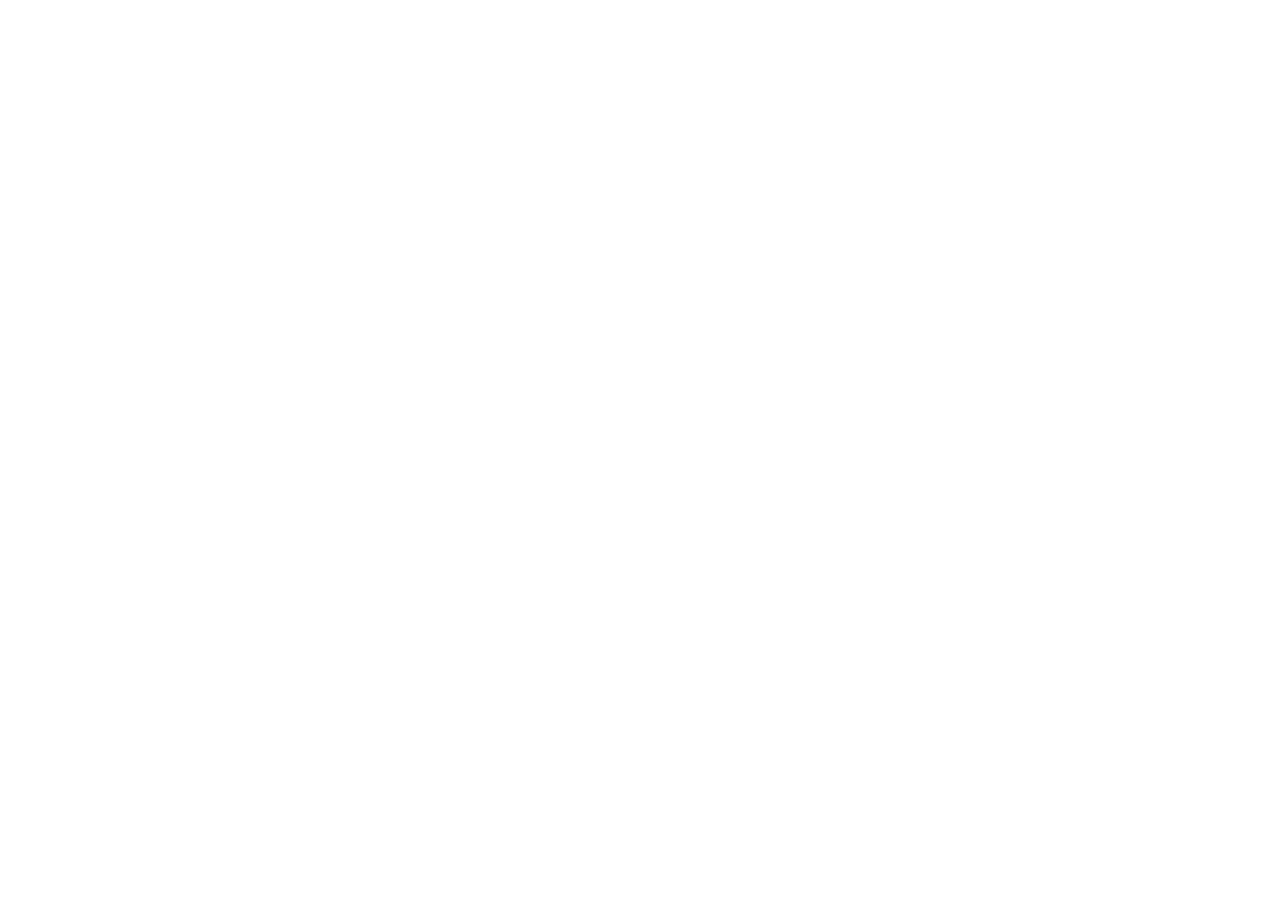
==== index.html @ 5bd35759 "Meu primeiro commit" ====
<!DOCTYPE html>
<html lang="en">
<head>
    <meta charset="UTF-8">
    <meta http-equiv="X-UA-Compatible" content="IE=edge">
    <meta name="viewport" content="width=device-width, initial-scale=1.0">
    <title>Document</title>
</head>
<body>
    
</body>
</html>
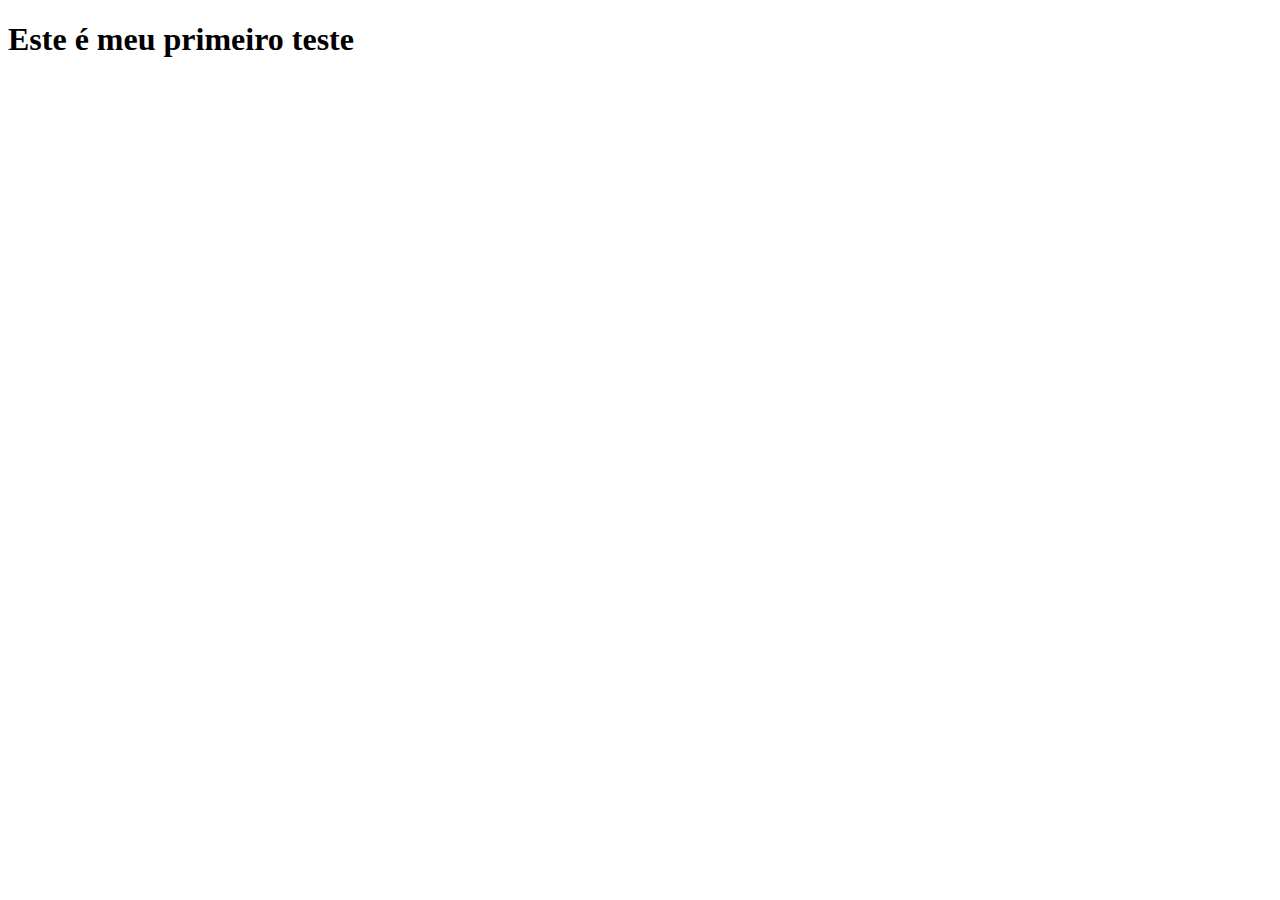
==== commit 65c49408: "Incluindo umm texto titulo" ====
--- a/index.html
+++ b/index.html
@@ -7,6 +7,6 @@
     <title>Document</title>
 </head>
 <body>
-    
+    <h1>Este é meu primeiro teste</h1>
 </body>
 </html>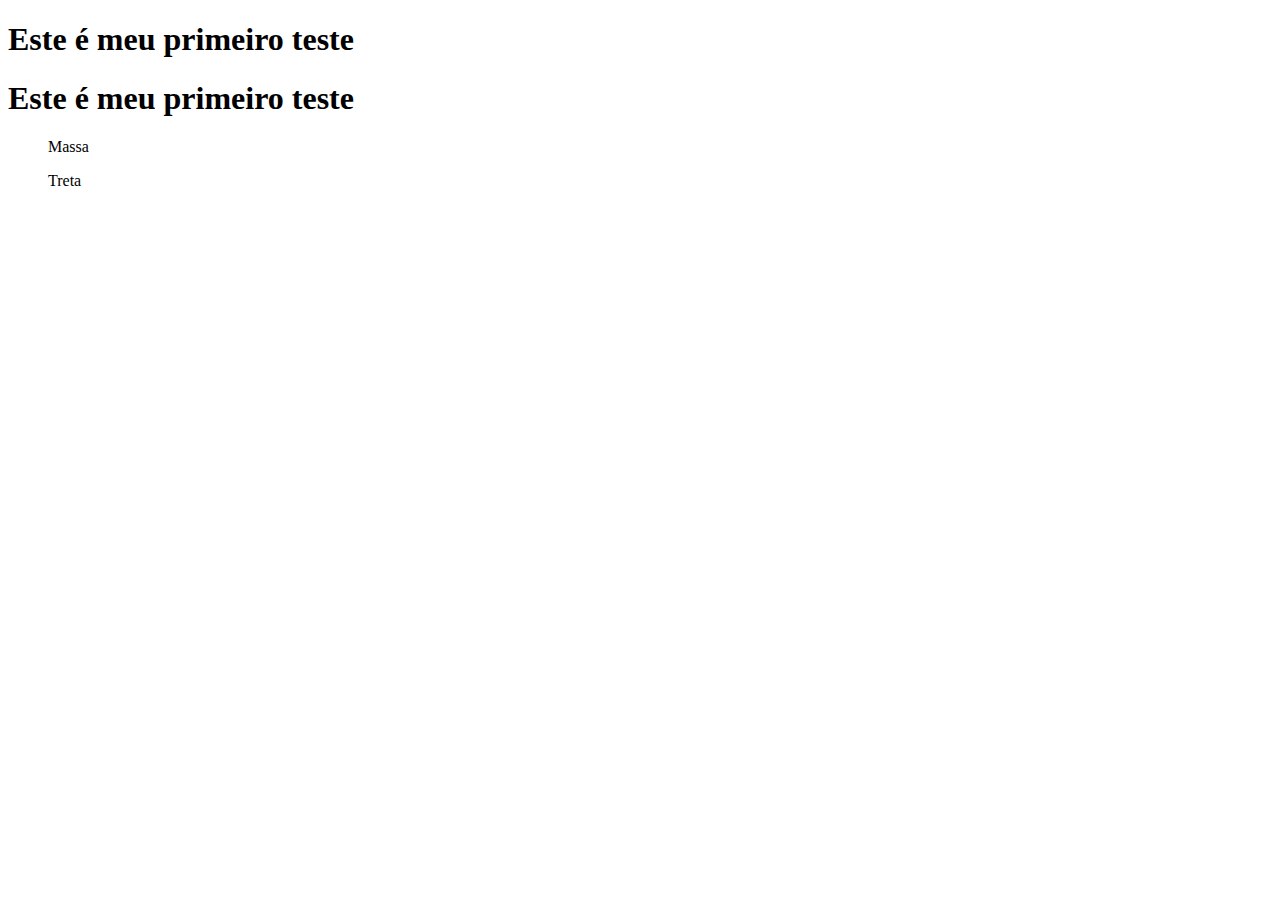
==== commit e3a101a4: "Update README.md" ====
--- a/index.html
+++ b/index.html
@@ -1,12 +1,24 @@
 <!DOCTYPE html>
 <html lang="en">
+
 <head>
     <meta charset="UTF-8">
     <meta http-equiv="X-UA-Compatible" content="IE=edge">
     <meta name="viewport" content="width=device-width, initial-scale=1.0">
     <title>Document</title>
 </head>
+
 <body>
     <h1>Este é meu primeiro teste</h1>
+    <h1>Este é meu primeiro teste</h1>
+    <section>
+        <li>
+            <ul>Massa</ul>
+            <ul>Treta</ul>
+
+        </li>
+    </section>
+
 </body>
+
 </html>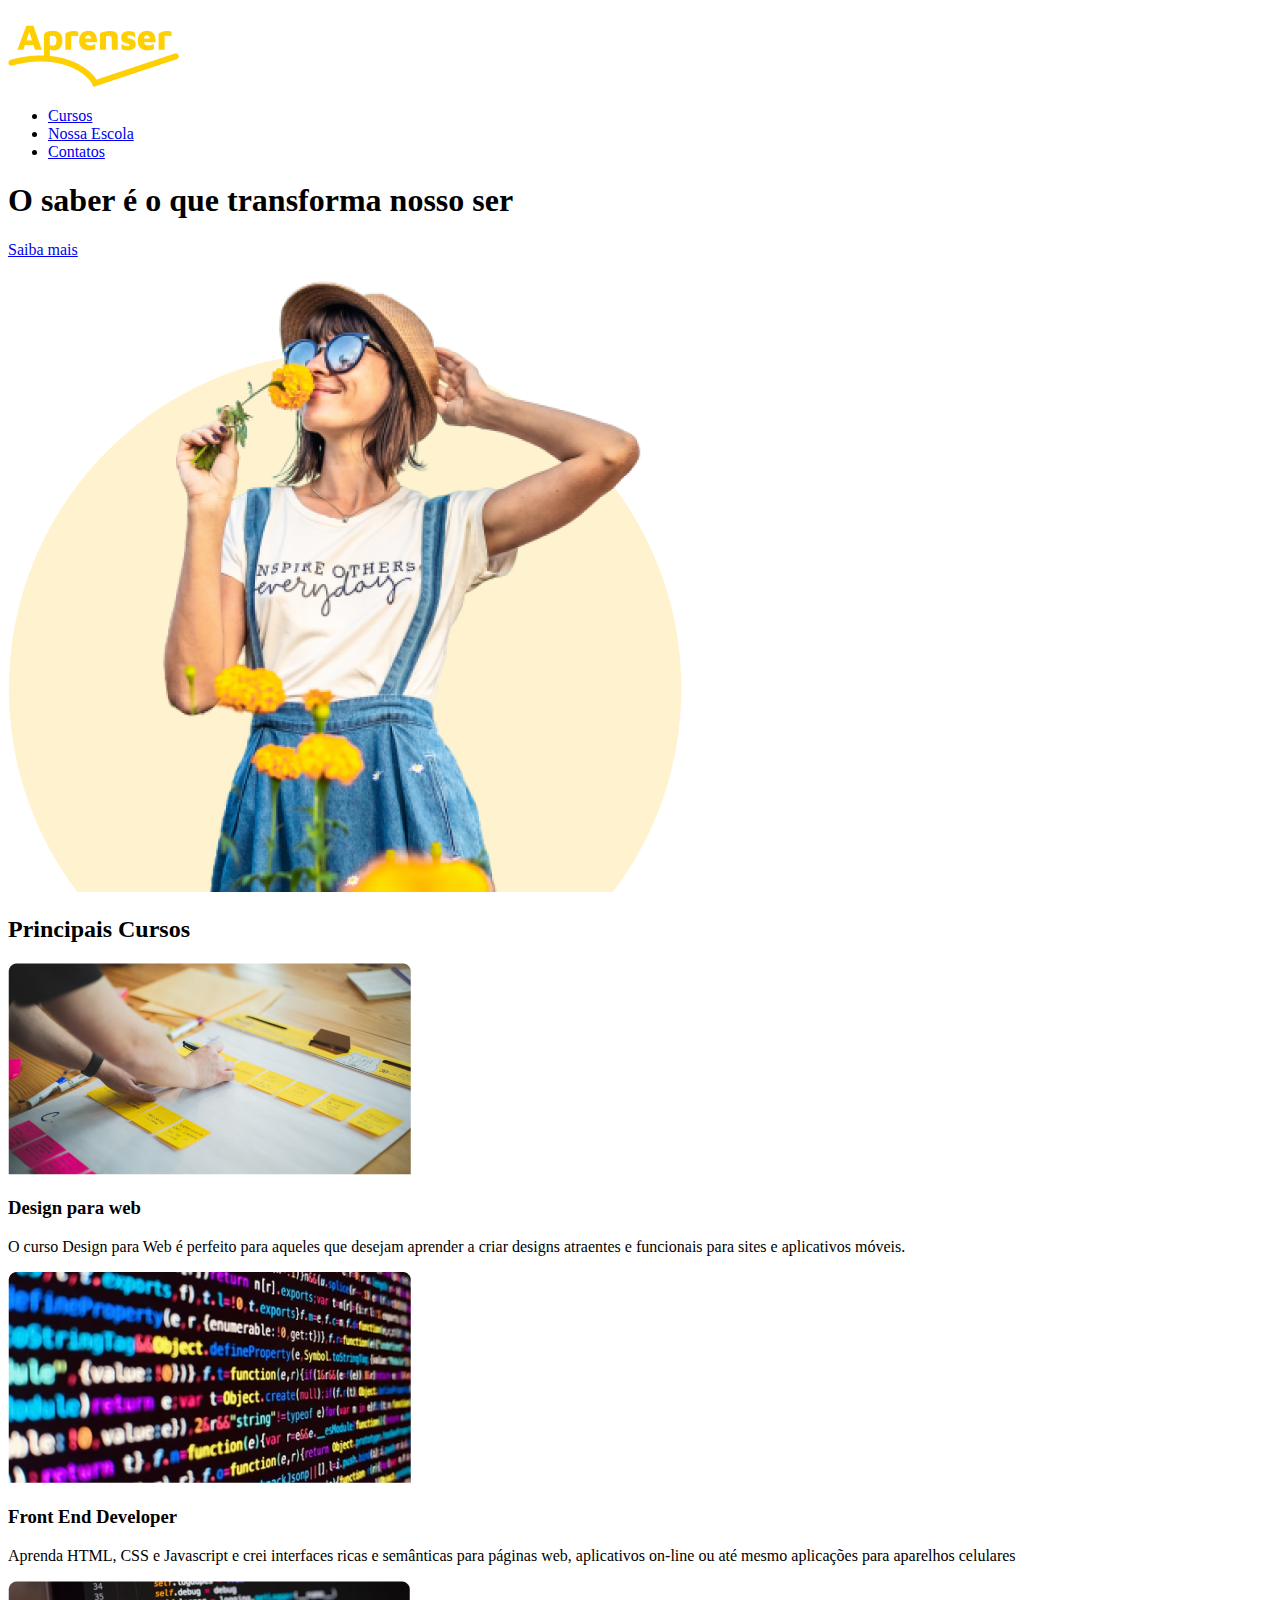
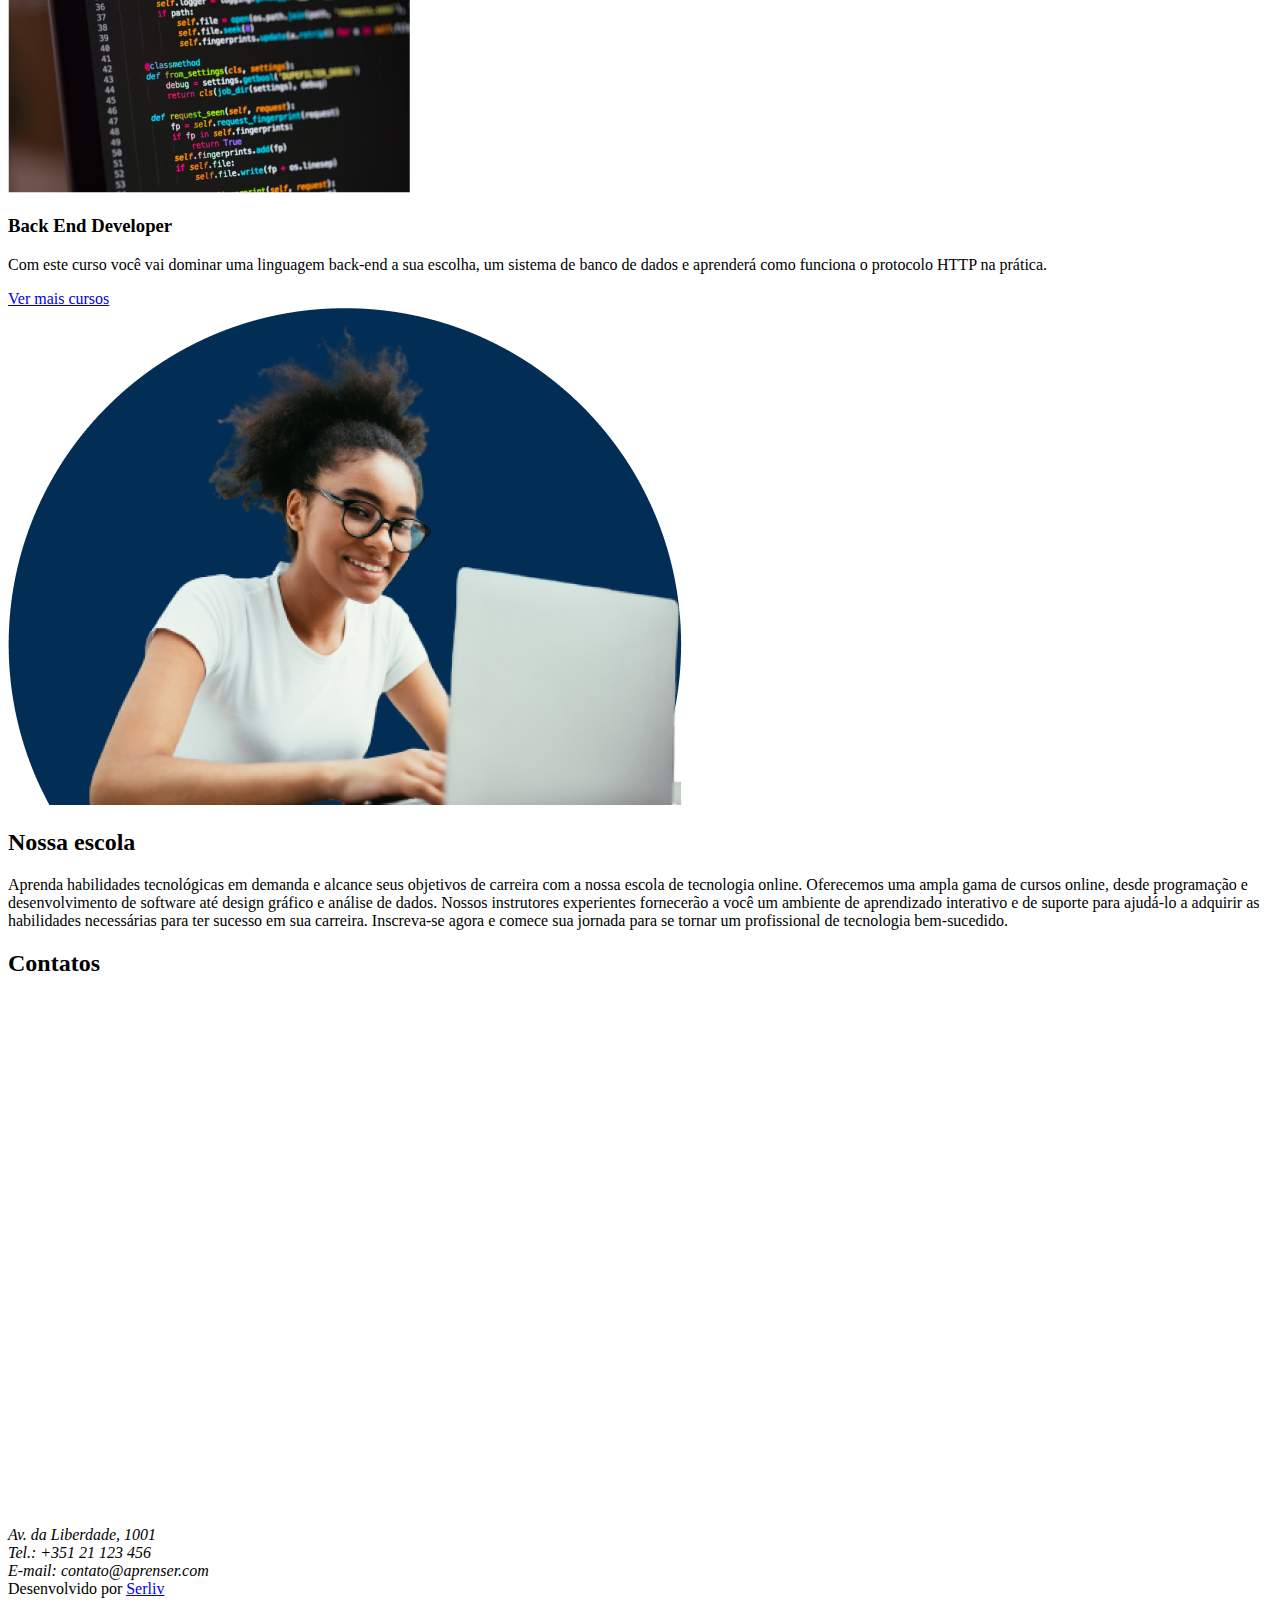
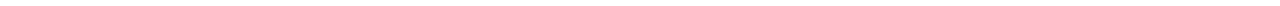
==== commit 0a2e2c19: "Refatoramento de Código" ====
--- a/index.html
+++ b/index.html
@@ -3,22 +3,116 @@
 
 <head>
     <meta charset="UTF-8">
-    <meta http-equiv="X-UA-Compatible" content="IE=edge">
-    <meta name="viewport" content="width=device-width, initial-scale=1.0">
-    <title>Document</title>
+
+    <title>Projeto Aprenser</title>
+
+    <link rel="preconnect" href="https://fonts.googleapis.com">
+    <link rel="preconnect" href="https://fonts.gstatic.com" crossorigin>
+    <link href="https://fonts.googleapis.com/css2?family=Inter:wght@400;600&display=swap" rel="stylesheet">
+    <link rel="stylesheet" href="css/normalize.css">
+
+    <link rel="stylesheet" href="css/estilo.css">
+
 </head>
 
 <body>
-    <h1>Este é meu primeiro teste</h1>
-    <h1>Este é meu primeiro teste</h1>
-    <section>
-        <li>
-            <ul>Massa</ul>
-            <ul>Treta</ul>
+    <div class="wrapperContainer wrapperContainer-dark wrapperContainer-fixed">
+        <header class="header container">
+            <img src="imagens/logoAprenser.png" alt="Aprenser">
 
-        </li>
-    </section>
+            <nav class="header_nav">
+                <ul>
+                    <li><a href="#cursos">Cursos</a></li>
+                    <li><a href="#escola">Nossa Escola</a></li>
+                    <li><a href="#contatos">Contatos</a></li>
+                </ul>
+            </nav>
+        </header>
+    </div>
 
+    <div class="wrapperContainer wrapperContainer-hero">
+        <section class="container heroBanner">
+            <div class="header_content">
+                <h1 class="hero_title">O saber é o que transforma nosso <span class="upper">ser</span> </h1>
+                <a href="#" class="btn">Saiba mais</a>
+            </div>
+            <img src="imagens/HeroImage.png" alt="Mulher segurando flores">
+        </section>
+    </div>
+
+    <div class="wrapperContainer wrapperContainer-light wrapperContainer-padded" id="cursos">
+        <section class="cursos container">
+            <h2 class="section_title">Principais Cursos</h2>
+            <div class="cursosContainer">
+                <article class="curso_card">
+                    <img src="imagens/curso-design.png" alt="Curso design">
+                    <div class="cursos_card_content">
+                        <h3>Design para web</h3>
+                        <p>O curso Design para Web é perfeito para aqueles que desejam aprender a criar designs
+                            atraentes e funcionais para sites e aplicativos móveis.</p>
+                    </div>
+                </article>
+
+                <article class="curso_card">
+                    <img src="imagens/curso-design-1.png" alt="Curso Front-end">
+                    <div class="cursos_card_content">
+                        <h3>Front End Developer</h3>
+                        <p>Aprenda HTML, CSS e Javascript e crei interfaces ricas e semânticas para páginas web,
+                            aplicativos on-line ou até mesmo aplicações para aparelhos celulares</p>
+                    </div>
+                </article>
+
+                <article class="curso_card">
+                    <img src="imagens/curso-design-2.png" alt="Curso Back-end">
+                    <div class="cursos_card_content">
+                        <h3>Back End Developer</h3>
+                        <p>Com este curso você vai dominar uma linguagem back-end a sua escolha, um sistema de banco de
+                            dados e aprenderá como funciona o protocolo HTTP na prática.</p>
+                    </div>
+
+
+                </article>
+            </div>
+            <a href="#" class="btn section_btn">Ver mais cursos</a>
+        </section>
+    </div>
+
+    <div class="wrapperContainer wrapperContainer-dark2 wrapperContainer-padded" id="escola">
+        <section class="container escola">
+            <img src="imagens/nossa-escola.png" alt="Mulher jovem feliz">
+            <div class="escola_content">
+                <h2 class="escola_title">Nossa escola</h2>
+                <p>Aprenda habilidades tecnológicas em demanda e alcance seus objetivos de carreira com a nossa escola
+                    de
+                    tecnologia online. Oferecemos uma ampla gama de cursos online, desde programação e desenvolvimento
+                    de
+                    software até design gráfico e análise de dados. Nossos instrutores experientes fornecerão a você um
+                    ambiente de aprendizado interativo e de suporte para ajudá-lo a adquirir as habilidades necessárias
+                    para
+                    ter sucesso em sua carreira. Inscreva-se agora e comece sua jornada para se tornar um profissional
+                    de
+                    tecnologia bem-sucedido.</p>
+            </div>
+        </section>
+    </div>
+
+    <div class="wrapperContainer wrapperContainer-light wrapperContainer-padded" id="contatos">
+        <section class="container">
+            <h2 class="section_title">Contatos</h2>
+
+            <iframe
+                src="https://www.google.com/maps/embed?pb=!1m18!1m12!1m3!1d876.9248899785563!2d-52.81970437079146!3d-28.45847179890542!2m3!1f0!2f0!3f0!3m2!1i1024!2i768!4f13.1!3m3!1m2!1s0x94fd493b24699437%3A0xdb26ce86faa682a9!2sAv.%20Dr.%20Waldomiro%20Graeff%2C%201233%20-%20Centro%2C%20N%C3%A3o-Me-Toque%20-%20RS%2C%2099470-000%2C%20Brasil!5e0!3m2!1spt-PT!2spt!4v1680682208842!5m2!1spt-PT!2spt"
+                width="100%" height="525" style="border:0;" allowfullscreen="" loading="lazy"
+                referrerpolicy="no-referrer-when-downgrade"></iframe>
+            <address class="contatos_address">Av. da Liberdade, 1001<br>
+                Tel.: +351 21 123 456<br>
+                E-mail: contato@aprenser.com</address>
+        </section>
+    </div>
+
+    <div class="wrapperContainer wrapperContainer-dark">
+        <footer class="footer">Desenvolvido por <a href="https://serliv.com">Serliv</a> </footer>
+    </div>
 </body>
 
 </html>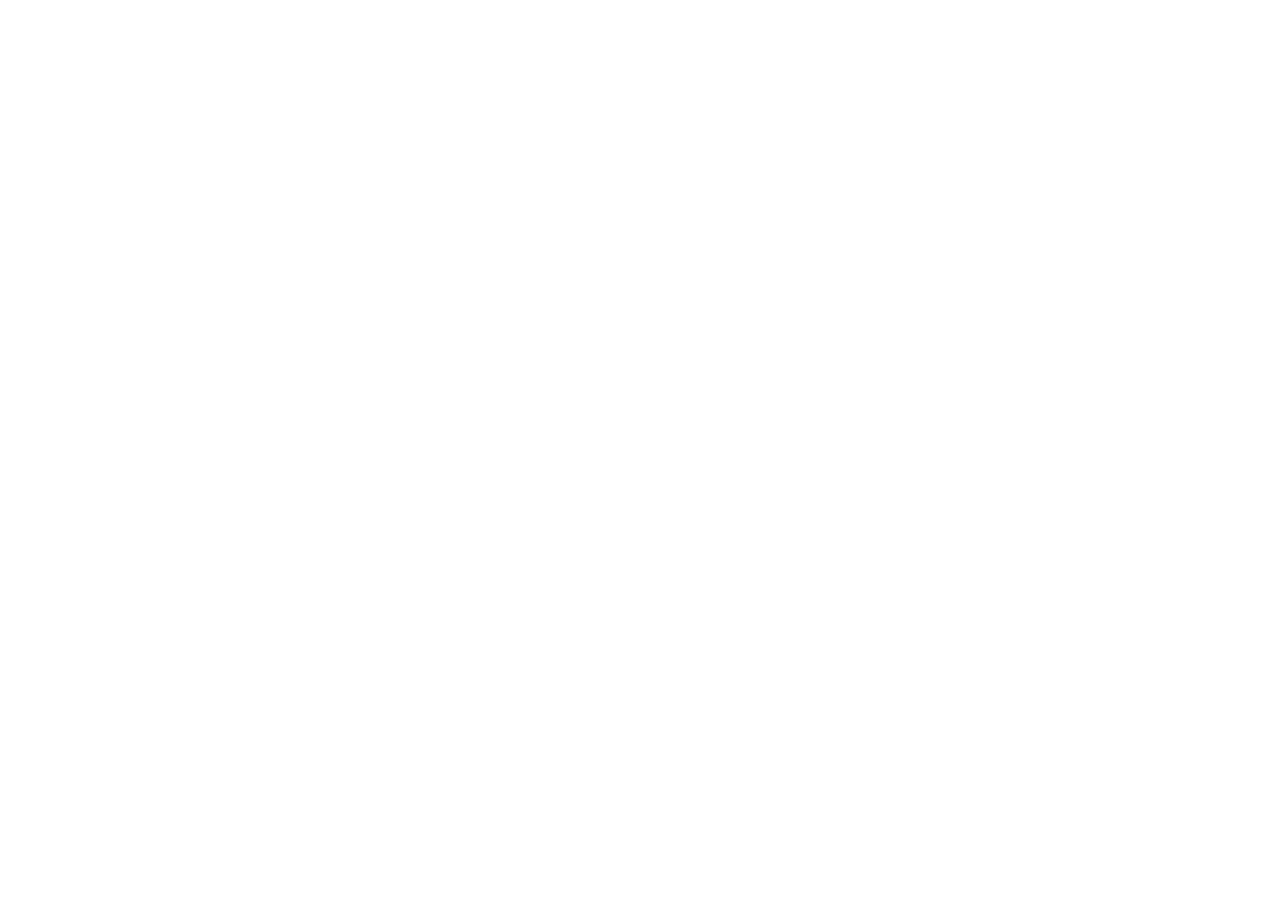
==== commit 346f203d: "Merge branch 'main' of github.com:arthurmarianoneto/Aprenser into main" ====
--- a/index.html
+++ b/index.html
@@ -16,103 +16,7 @@
 </head>
 
 <body>
-    <div class="wrapperContainer wrapperContainer-dark wrapperContainer-fixed">
-        <header class="header container">
-            <img src="imagens/logoAprenser.png" alt="Aprenser">
-
-            <nav class="header_nav">
-                <ul>
-                    <li><a href="#cursos">Cursos</a></li>
-                    <li><a href="#escola">Nossa Escola</a></li>
-                    <li><a href="#contatos">Contatos</a></li>
-                </ul>
-            </nav>
-        </header>
-    </div>
-
-    <div class="wrapperContainer wrapperContainer-hero">
-        <section class="container heroBanner">
-            <div class="header_content">
-                <h1 class="hero_title">O saber é o que transforma nosso <span class="upper">ser</span> </h1>
-                <a href="#" class="btn">Saiba mais</a>
-            </div>
-            <img src="imagens/HeroImage.png" alt="Mulher segurando flores">
-        </section>
-    </div>
-
-    <div class="wrapperContainer wrapperContainer-light wrapperContainer-padded" id="cursos">
-        <section class="cursos container">
-            <h2 class="section_title">Principais Cursos</h2>
-            <div class="cursosContainer">
-                <article class="curso_card">
-                    <img src="imagens/curso-design.png" alt="Curso design">
-                    <div class="cursos_card_content">
-                        <h3>Design para web</h3>
-                        <p>O curso Design para Web é perfeito para aqueles que desejam aprender a criar designs
-                            atraentes e funcionais para sites e aplicativos móveis.</p>
-                    </div>
-                </article>
-
-                <article class="curso_card">
-                    <img src="imagens/curso-design-1.png" alt="Curso Front-end">
-                    <div class="cursos_card_content">
-                        <h3>Front End Developer</h3>
-                        <p>Aprenda HTML, CSS e Javascript e crei interfaces ricas e semânticas para páginas web,
-                            aplicativos on-line ou até mesmo aplicações para aparelhos celulares</p>
-                    </div>
-                </article>
-
-                <article class="curso_card">
-                    <img src="imagens/curso-design-2.png" alt="Curso Back-end">
-                    <div class="cursos_card_content">
-                        <h3>Back End Developer</h3>
-                        <p>Com este curso você vai dominar uma linguagem back-end a sua escolha, um sistema de banco de
-                            dados e aprenderá como funciona o protocolo HTTP na prática.</p>
-                    </div>
-
-
-                </article>
-            </div>
-            <a href="#" class="btn section_btn">Ver mais cursos</a>
-        </section>
-    </div>
-
-    <div class="wrapperContainer wrapperContainer-dark2 wrapperContainer-padded" id="escola">
-        <section class="container escola">
-            <img src="imagens/nossa-escola.png" alt="Mulher jovem feliz">
-            <div class="escola_content">
-                <h2 class="escola_title">Nossa escola</h2>
-                <p>Aprenda habilidades tecnológicas em demanda e alcance seus objetivos de carreira com a nossa escola
-                    de
-                    tecnologia online. Oferecemos uma ampla gama de cursos online, desde programação e desenvolvimento
-                    de
-                    software até design gráfico e análise de dados. Nossos instrutores experientes fornecerão a você um
-                    ambiente de aprendizado interativo e de suporte para ajudá-lo a adquirir as habilidades necessárias
-                    para
-                    ter sucesso em sua carreira. Inscreva-se agora e comece sua jornada para se tornar um profissional
-                    de
-                    tecnologia bem-sucedido.</p>
-            </div>
-        </section>
-    </div>
-
-    <div class="wrapperContainer wrapperContainer-light wrapperContainer-padded" id="contatos">
-        <section class="container">
-            <h2 class="section_title">Contatos</h2>
-
-            <iframe
-                src="https://www.google.com/maps/embed?pb=!1m18!1m12!1m3!1d876.9248899785563!2d-52.81970437079146!3d-28.45847179890542!2m3!1f0!2f0!3f0!3m2!1i1024!2i768!4f13.1!3m3!1m2!1s0x94fd493b24699437%3A0xdb26ce86faa682a9!2sAv.%20Dr.%20Waldomiro%20Graeff%2C%201233%20-%20Centro%2C%20N%C3%A3o-Me-Toque%20-%20RS%2C%2099470-000%2C%20Brasil!5e0!3m2!1spt-PT!2spt!4v1680682208842!5m2!1spt-PT!2spt"
-                width="100%" height="525" style="border:0;" allowfullscreen="" loading="lazy"
-                referrerpolicy="no-referrer-when-downgrade"></iframe>
-            <address class="contatos_address">Av. da Liberdade, 1001<br>
-                Tel.: +351 21 123 456<br>
-                E-mail: contato@aprenser.com</address>
-        </section>
-    </div>
-
-    <div class="wrapperContainer wrapperContainer-dark">
-        <footer class="footer">Desenvolvido por <a href="https://serliv.com">Serliv</a> </footer>
-    </div>
+    
 </body>
 
 </html>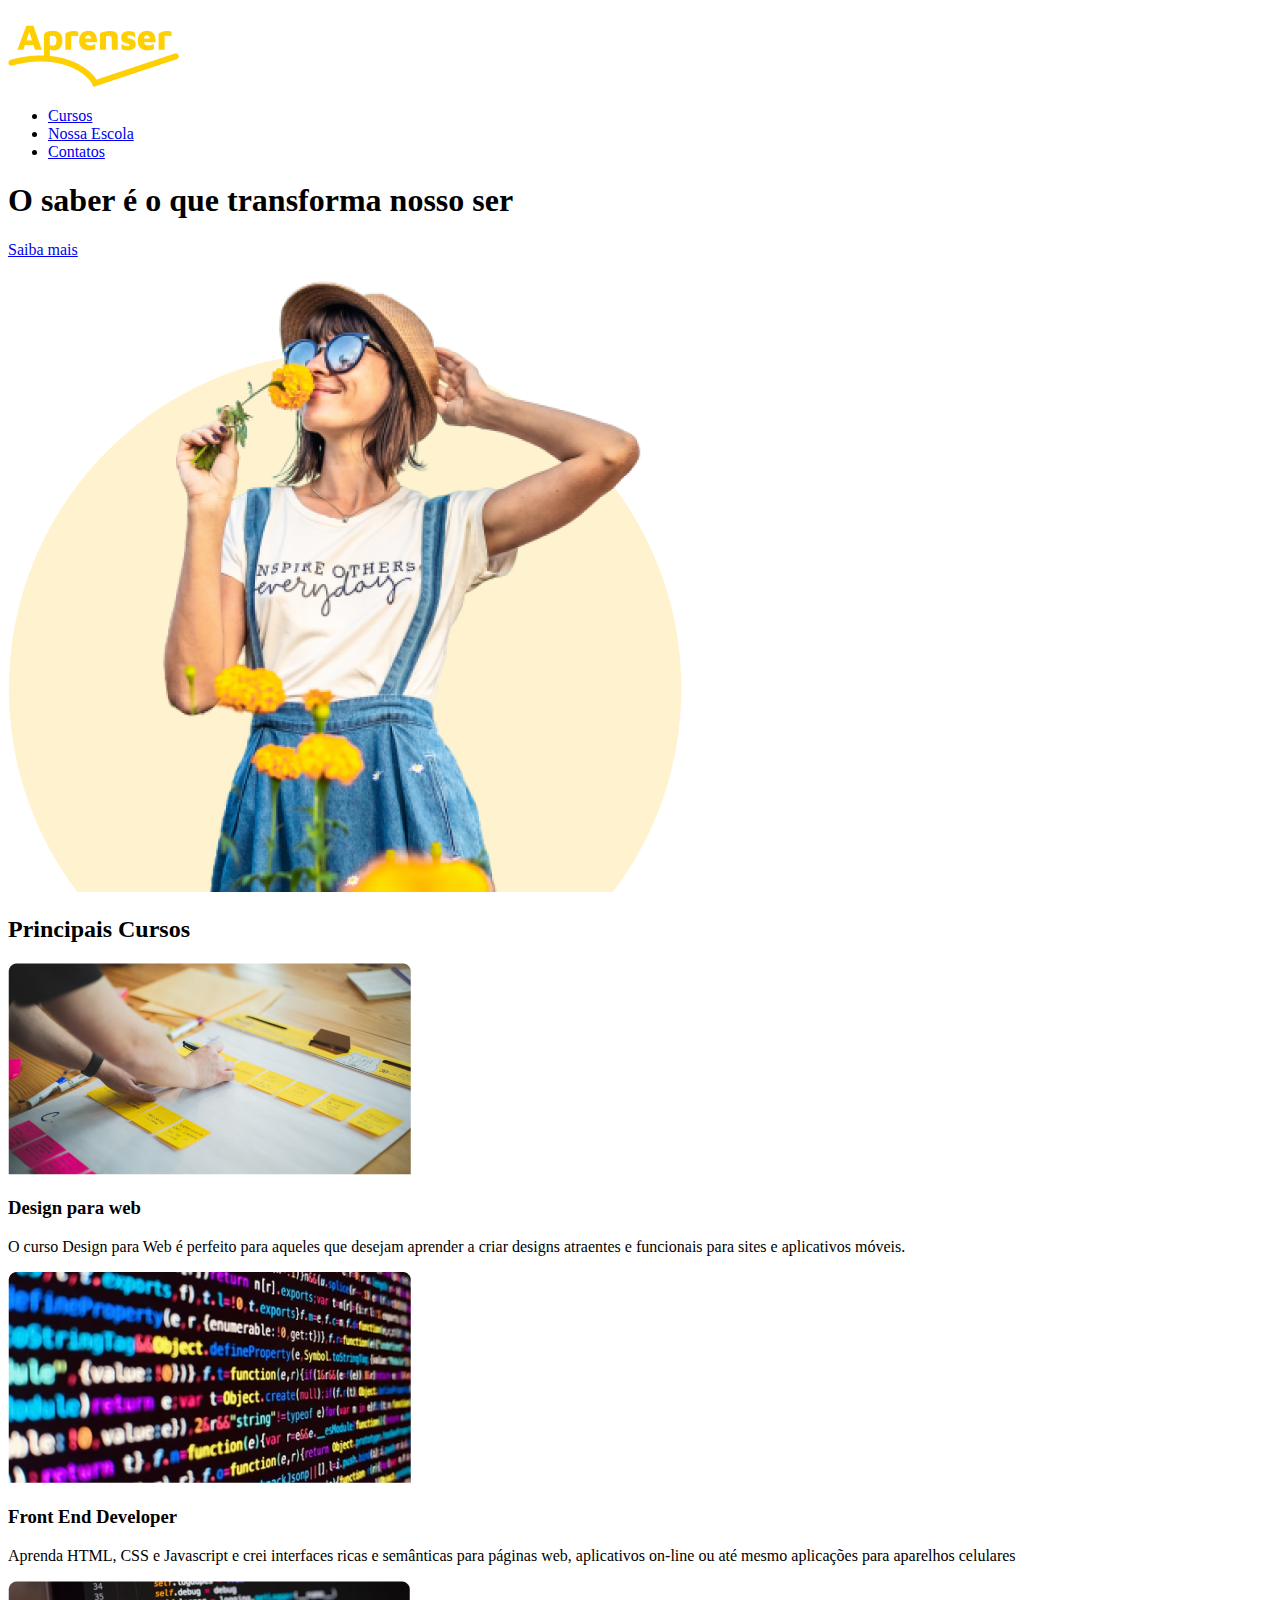
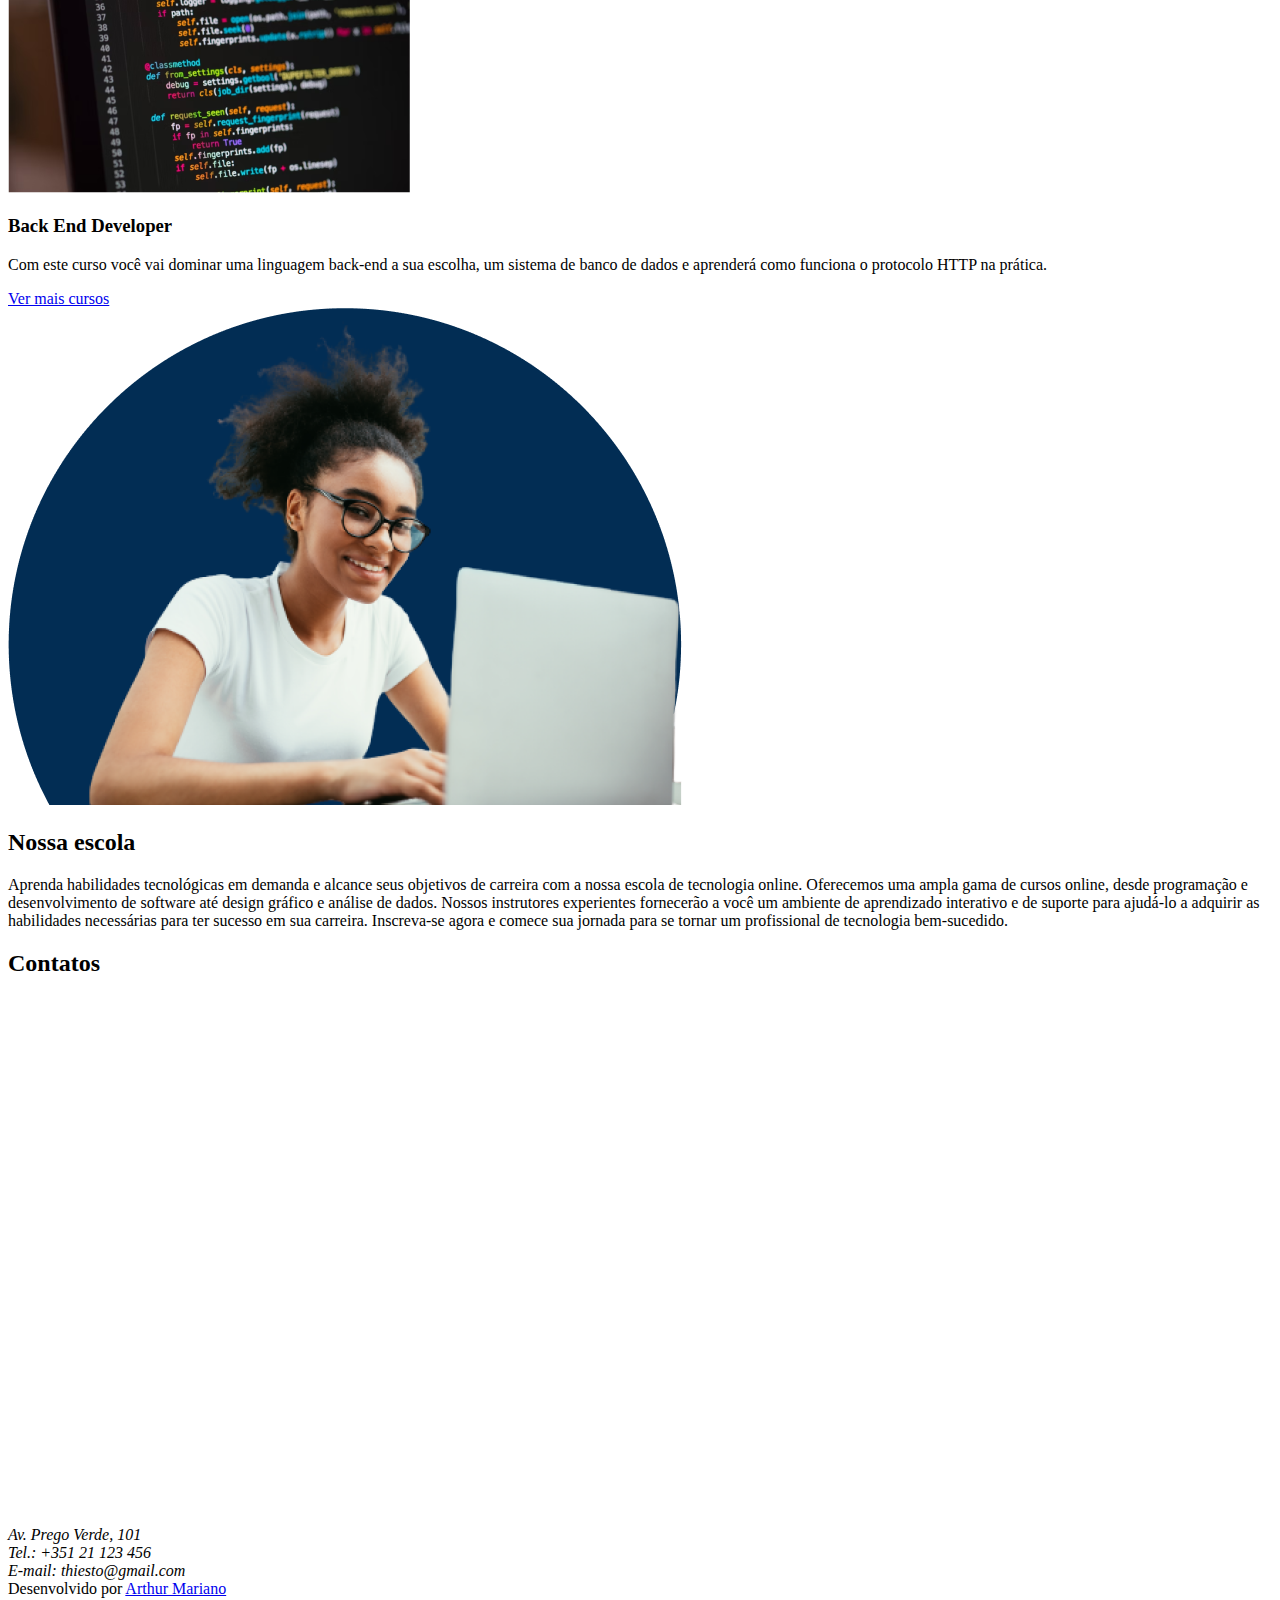
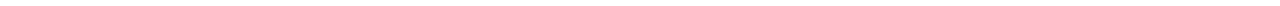
==== commit 61a6a7ff: "Assinando o projeto com dados pessoais" ====
--- a/index.html
+++ b/index.html
@@ -16,7 +16,103 @@
 </head>
 
 <body>
-    
+    <div class="wrapperContainer wrapperContainer-dark wrapperContainer-fixed">
+        <header class="header container">
+            <img src="imagens/logoAprenser.png" alt="Aprenser">
+
+            <nav class="header_nav">
+                <ul>
+                    <li><a href="#cursos">Cursos</a></li>
+                    <li><a href="#escola">Nossa Escola</a></li>
+                    <li><a href="#contatos">Contatos</a></li>
+                </ul>
+            </nav>
+        </header>
+    </div>
+
+    <div class="wrapperContainer wrapperContainer-hero">
+        <section class="container heroBanner">
+            <div class="header_content">
+                <h1 class="hero_title">O saber é o que transforma nosso <span class="upper">ser</span> </h1>
+                <a href="#" class="btn">Saiba mais</a>
+            </div>
+            <img src="imagens/HeroImage.png" alt="Mulher segurando flores">
+        </section>
+    </div>
+
+    <div class="wrapperContainer wrapperContainer-light wrapperContainer-padded" id="cursos">
+        <section class="cursos container">
+            <h2 class="section_title">Principais Cursos</h2>
+            <div class="cursosContainer">
+                <article class="curso_card">
+                    <img src="imagens/curso-design.png" alt="Curso design">
+                    <div class="cursos_card_content">
+                        <h3>Design para web</h3>
+                        <p>O curso Design para Web é perfeito para aqueles que desejam aprender a criar designs
+                            atraentes e funcionais para sites e aplicativos móveis.</p>
+                    </div>
+                </article>
+
+                <article class="curso_card">
+                    <img src="imagens/curso-design-1.png" alt="Curso Front-end">
+                    <div class="cursos_card_content">
+                        <h3>Front End Developer</h3>
+                        <p>Aprenda HTML, CSS e Javascript e crei interfaces ricas e semânticas para páginas web,
+                            aplicativos on-line ou até mesmo aplicações para aparelhos celulares</p>
+                    </div>
+                </article>
+
+                <article class="curso_card">
+                    <img src="imagens/curso-design-2.png" alt="Curso Back-end">
+                    <div class="cursos_card_content">
+                        <h3>Back End Developer</h3>
+                        <p>Com este curso você vai dominar uma linguagem back-end a sua escolha, um sistema de banco de
+                            dados e aprenderá como funciona o protocolo HTTP na prática.</p>
+                    </div>
+
+
+                </article>
+            </div>
+            <a href="#" class="btn section_btn">Ver mais cursos</a>
+        </section>
+    </div>
+
+    <div class="wrapperContainer wrapperContainer-dark2 wrapperContainer-padded" id="escola">
+        <section class="container escola">
+            <img src="imagens/nossa-escola.png" alt="Mulher jovem feliz">
+            <div class="escola_content">
+                <h2 class="escola_title">Nossa escola</h2>
+                <p>Aprenda habilidades tecnológicas em demanda e alcance seus objetivos de carreira com a nossa escola
+                    de
+                    tecnologia online. Oferecemos uma ampla gama de cursos online, desde programação e desenvolvimento
+                    de
+                    software até design gráfico e análise de dados. Nossos instrutores experientes fornecerão a você um
+                    ambiente de aprendizado interativo e de suporte para ajudá-lo a adquirir as habilidades necessárias
+                    para
+                    ter sucesso em sua carreira. Inscreva-se agora e comece sua jornada para se tornar um profissional
+                    de
+                    tecnologia bem-sucedido.</p>
+            </div>
+        </section>
+    </div>
+
+    <div class="wrapperContainer wrapperContainer-light wrapperContainer-padded" id="contatos">
+        <section class="container">
+            <h2 class="section_title">Contatos</h2>
+
+            <iframe
+                src="https://www.google.com/maps/embed?pb=!1m18!1m12!1m3!1d876.9248899785563!2d-52.81970437079146!3d-28.45847179890542!2m3!1f0!2f0!3f0!3m2!1i1024!2i768!4f13.1!3m3!1m2!1s0x94fd493b24699437%3A0xdb26ce86faa682a9!2sAv.%20Dr.%20Waldomiro%20Graeff%2C%201233%20-%20Centro%2C%20N%C3%A3o-Me-Toque%20-%20RS%2C%2099470-000%2C%20Brasil!5e0!3m2!1spt-PT!2spt!4v1680682208842!5m2!1spt-PT!2spt"
+                width="100%" height="525" style="border:0;" allowfullscreen="" loading="lazy"
+                referrerpolicy="no-referrer-when-downgrade"></iframe>
+            <address class="contatos_address">Av. Prego Verde, 101<br>
+                Tel.: +351 21 123 456<br>
+                E-mail: thiesto@gmail.com</address>
+        </section>
+    </div>
+
+    <div class="wrapperContainer wrapperContainer-dark">
+        <footer class="footer">Desenvolvido por <a href="https://serliv.com">Arthur Mariano</a> </footer>
+    </div>
 </body>
 
 </html>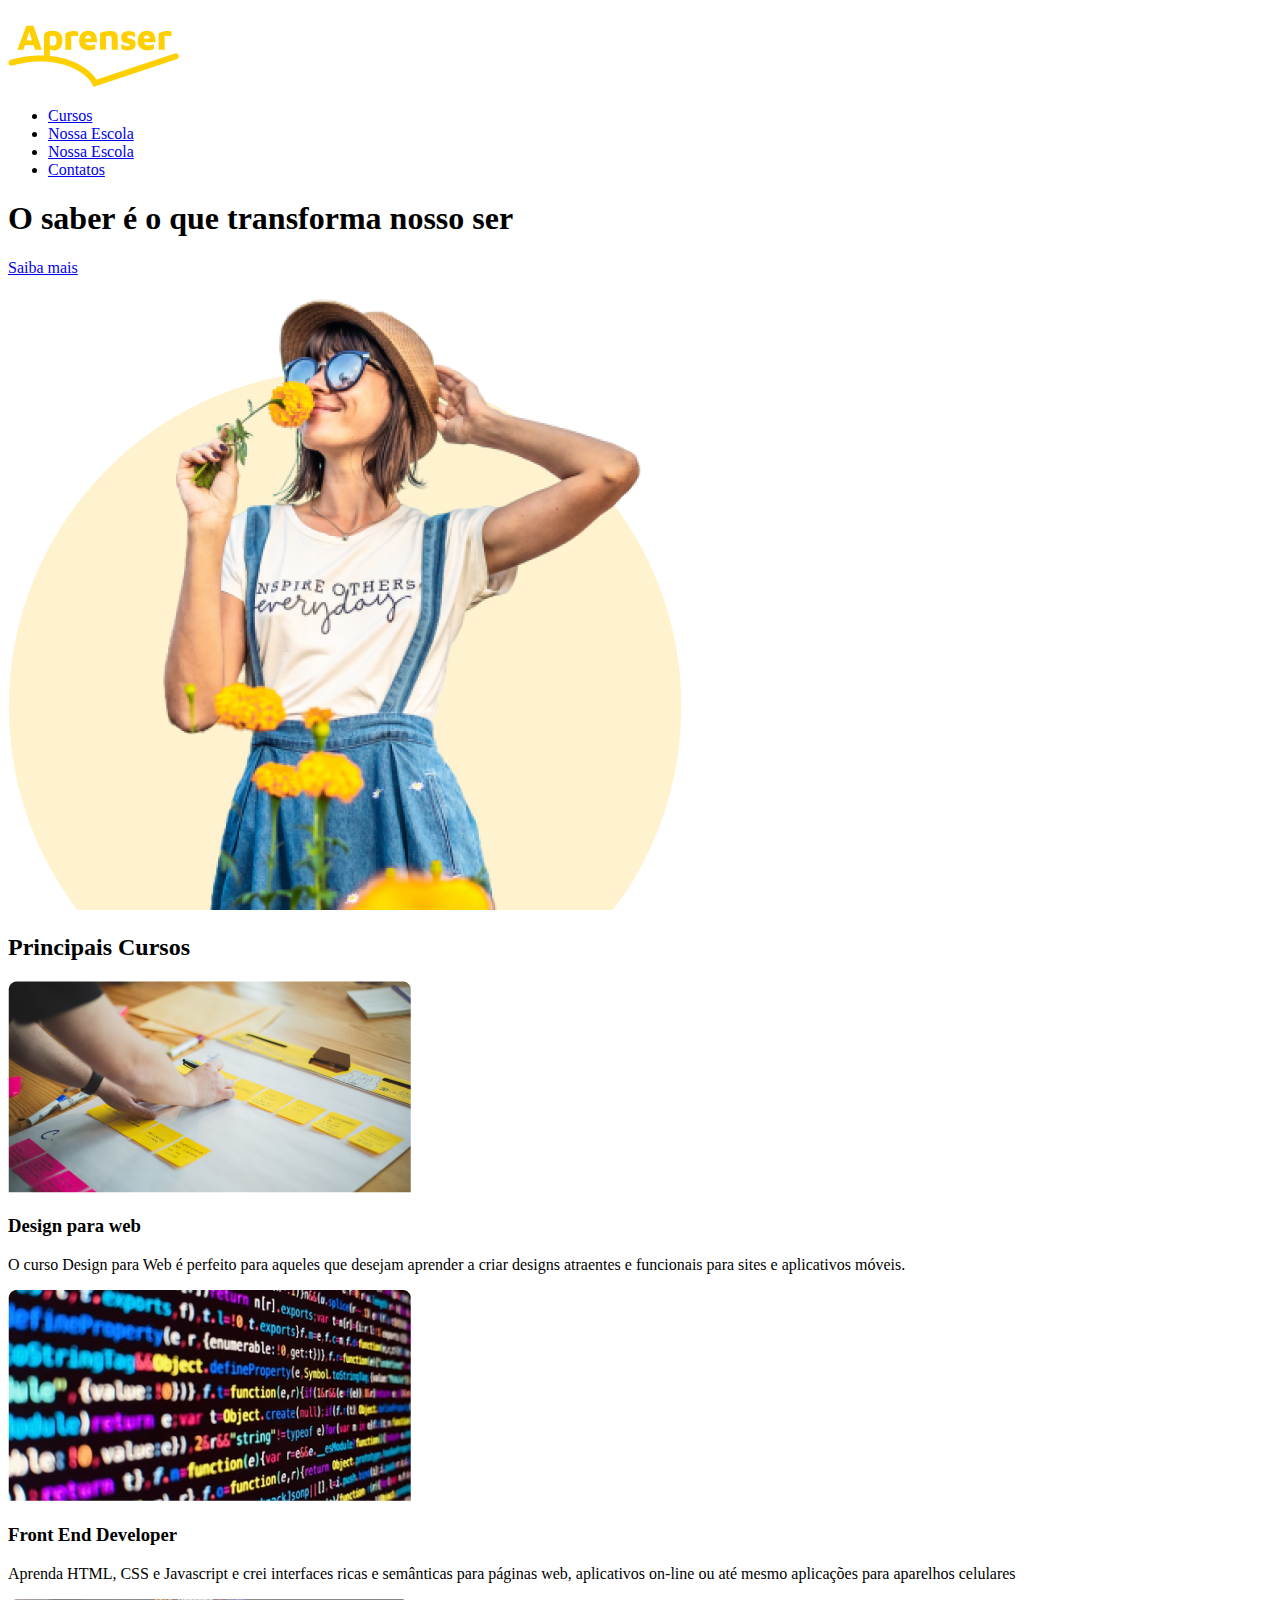
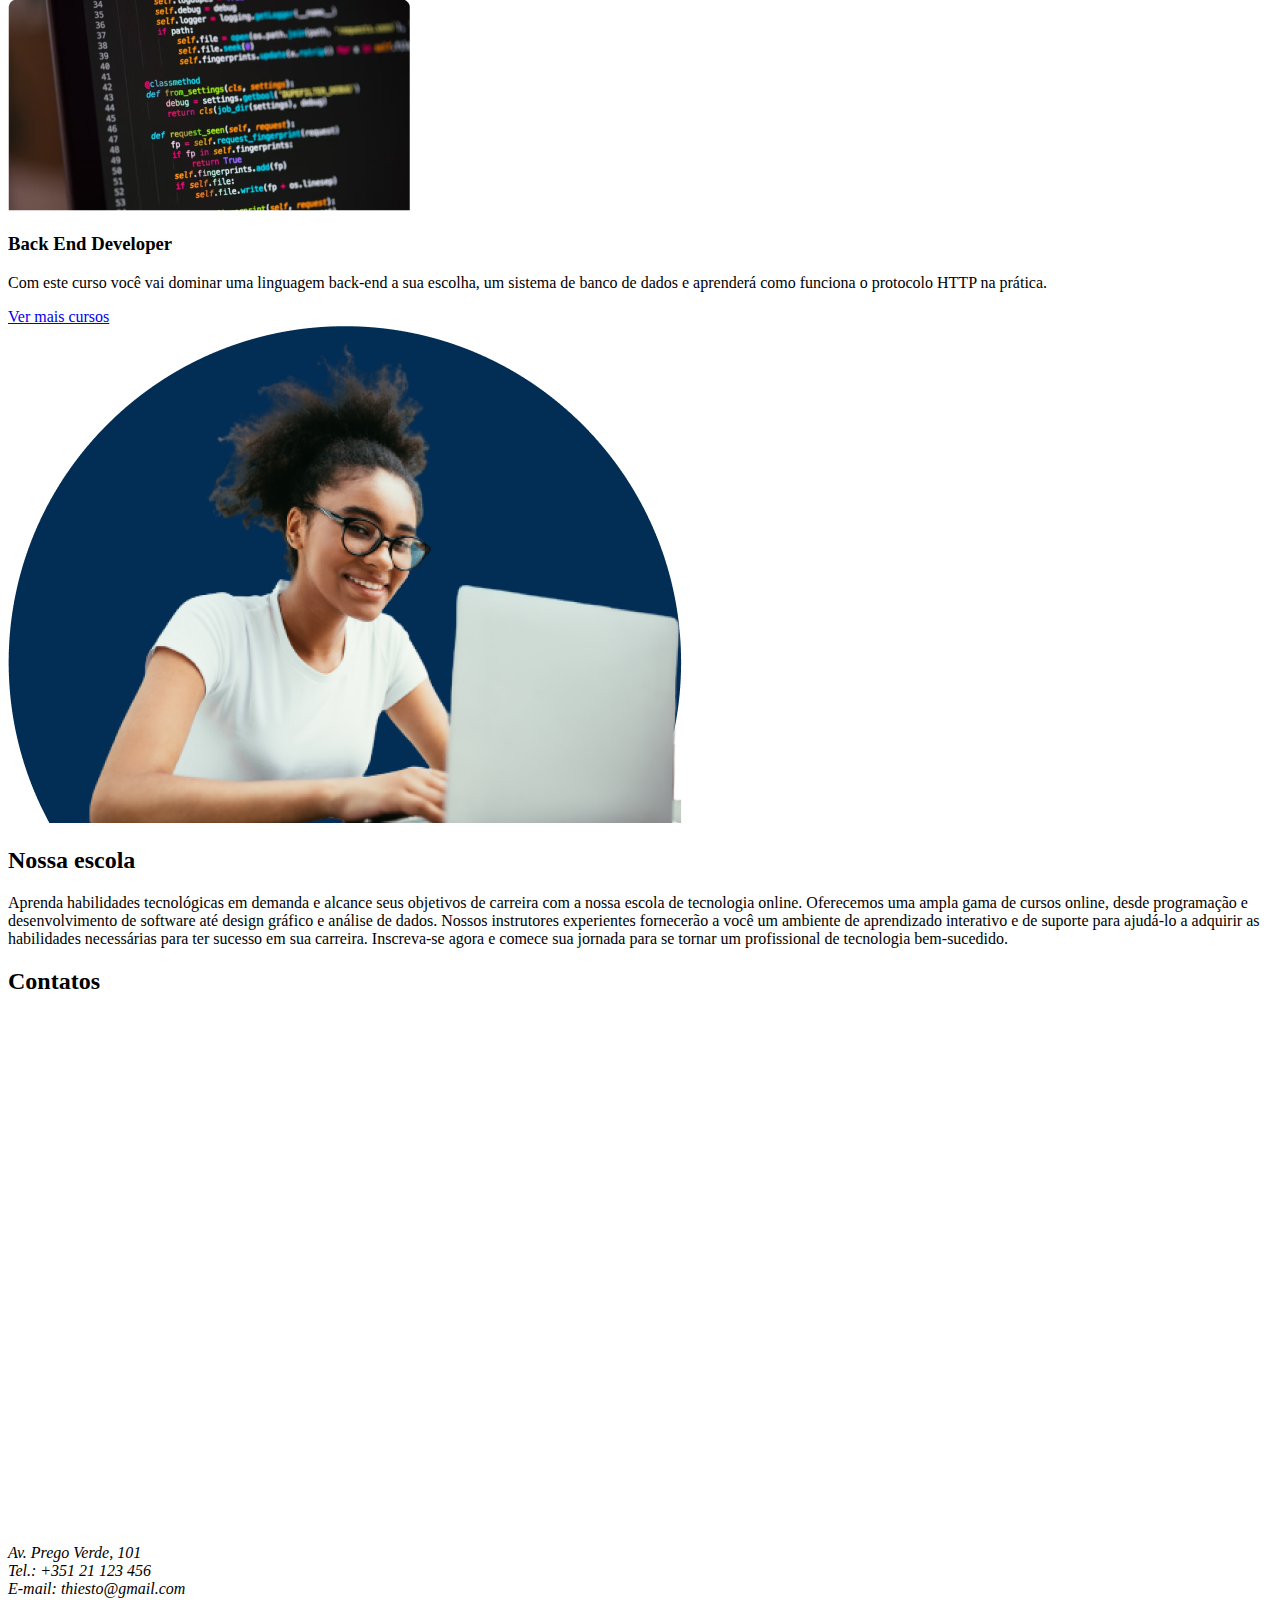
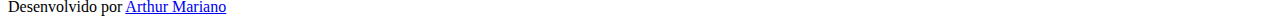
==== commit 694d89cb: "Inclusão de link para Faculdade" ====
--- a/index.html
+++ b/index.html
@@ -24,6 +24,7 @@
                 <ul>
                     <li><a href="#cursos">Cursos</a></li>
                     <li><a href="#escola">Nossa Escola</a></li>
+                    <li><a href="#faculdade">Nossa Escola</a></li>
                     <li><a href="#contatos">Contatos</a></li>
                 </ul>
             </nav>
